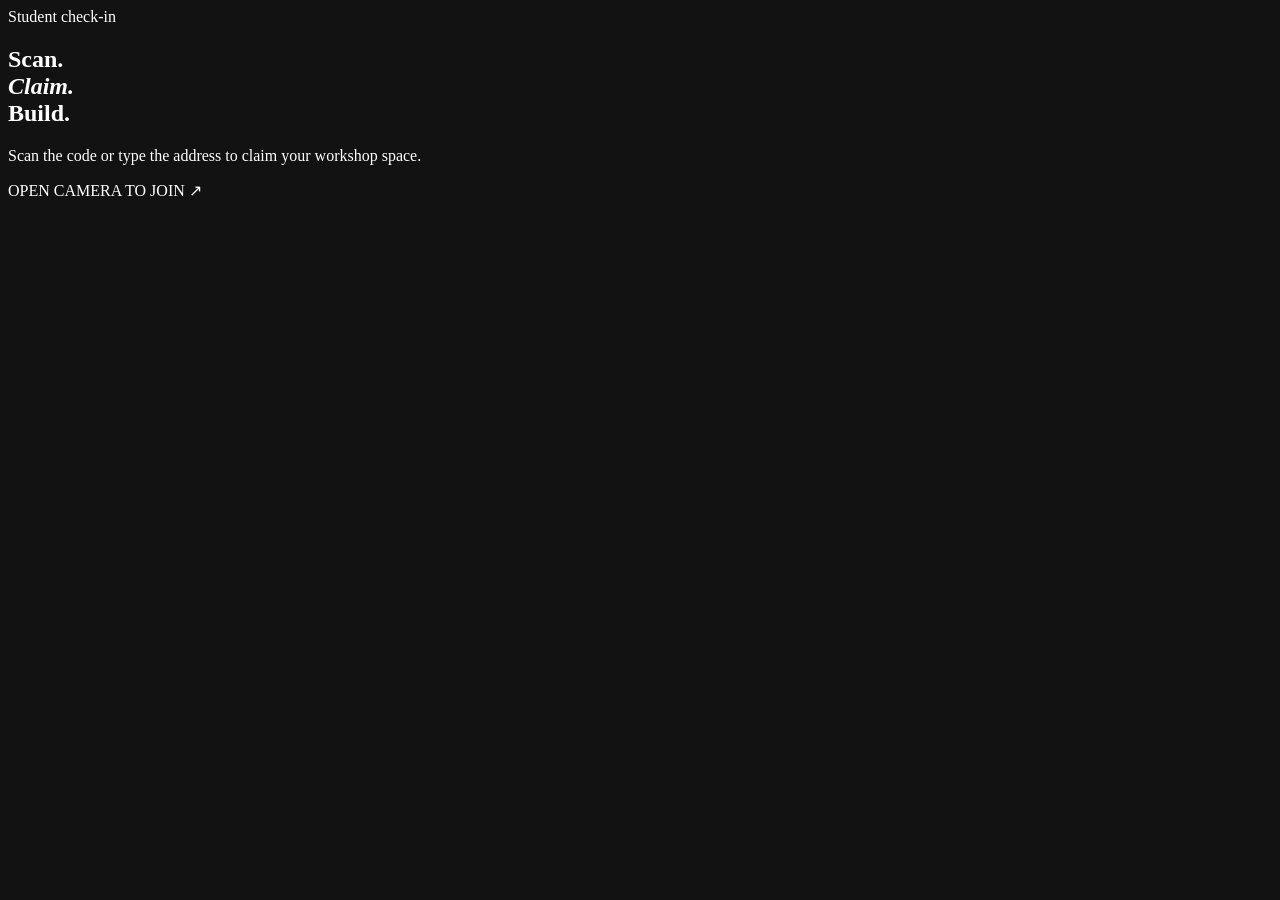
==== infra/student-access/pb_public/present.html @ 50518d95 "feat: add self-service student access and per-slot reset" ====
<!doctype html>
<html lang="en">
<head>
  <meta charset="utf-8">
  <meta name="viewport" content="width=device-width, initial-scale=1">
  <meta name="color-scheme" content="dark">
  <title>Workshop check-in</title>
  <link rel="stylesheet" href="/app.css">
</head>
<body class="presenter">
  <main class="presenter-card">
    <section>
      <div class="eyebrow"><span aria-hidden="true"></span> Student check-in</div>
      <h1>Scan.<br><em>Claim.</em><br>Build.</h1>
      <p class="lede">Scan the code or type the address to claim your workshop space.</p>
      <p id="join-url" class="join-url"></p>
    </section>
    <section class="qr-frame" aria-label="QR code for the workshop join page">
      <div id="qrcode"></div>
      <span>OPEN CAMERA TO JOIN ↗</span>
    </section>
  </main>
  <script src="/qrcode.min.js"></script>
  <script src="/present.js"></script>
</body>
</html>
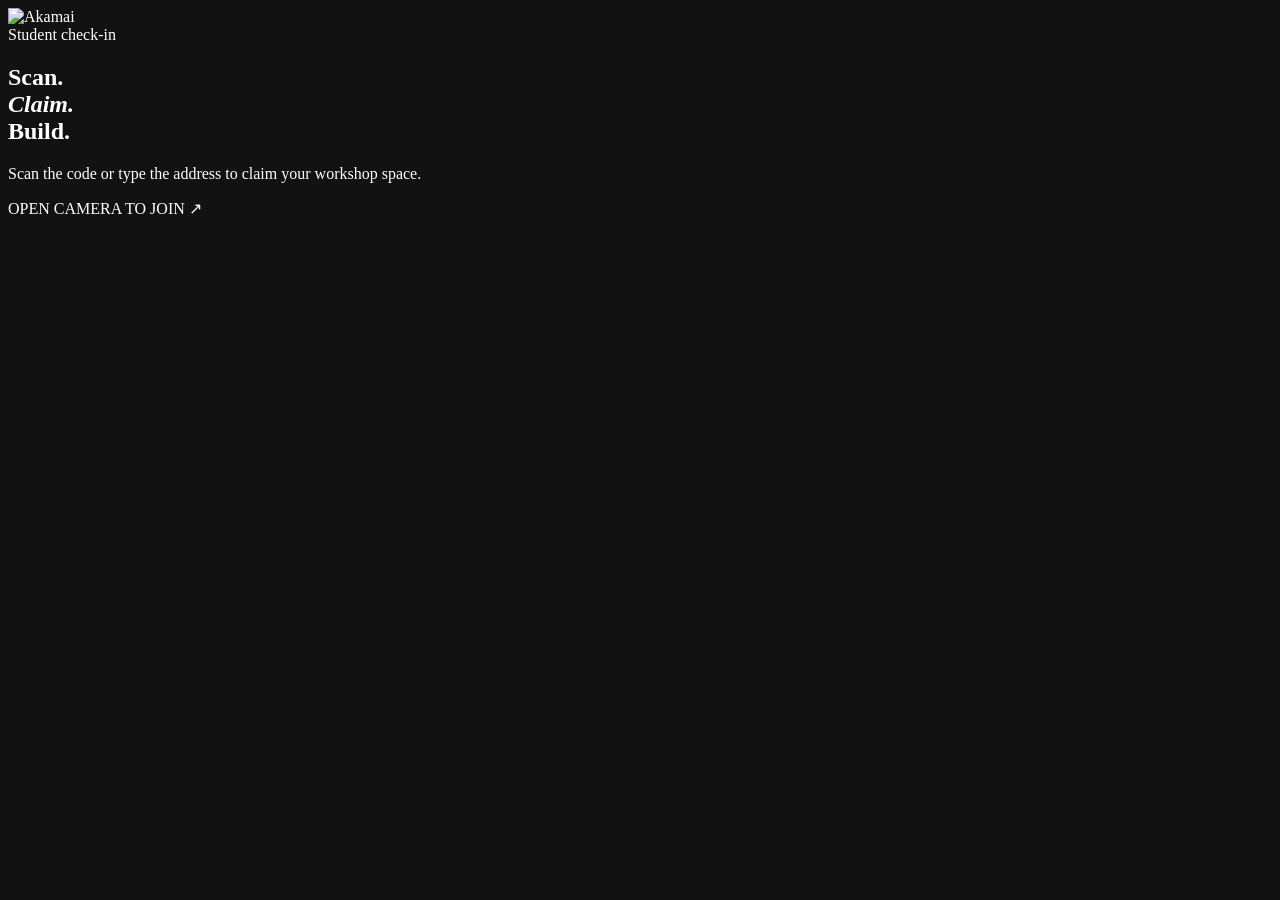
==== commit 85ffa88f: "feat: apply Akamai branding to student portal" ====
--- a/infra/student-access/pb_public/present.html
+++ b/infra/student-access/pb_public/present.html
@@ -5,11 +5,12 @@
   <meta name="viewport" content="width=device-width, initial-scale=1">
   <meta name="color-scheme" content="dark">
   <title>Workshop check-in</title>
-  <link rel="stylesheet" href="/app.css">
+  <link rel="stylesheet" href="/app.css?v=akamai-dark-2025">
 </head>
 <body class="presenter">
   <main class="presenter-card">
     <section>
+      <div class="brand-logo"><img src="/akamai-logo.svg?v=dark-2025" alt="Akamai" width="164" height="67"></div>
       <div class="eyebrow"><span aria-hidden="true"></span> Student check-in</div>
       <h1>Scan.<br><em>Claim.</em><br>Build.</h1>
       <p class="lede">Scan the code or type the address to claim your workshop space.</p>
@@ -21,6 +22,6 @@
     </section>
   </main>
   <script src="/qrcode.min.js"></script>
-  <script src="/present.js"></script>
+  <script src="/present.js?v=akamai-2025"></script>
 </body>
 </html>
